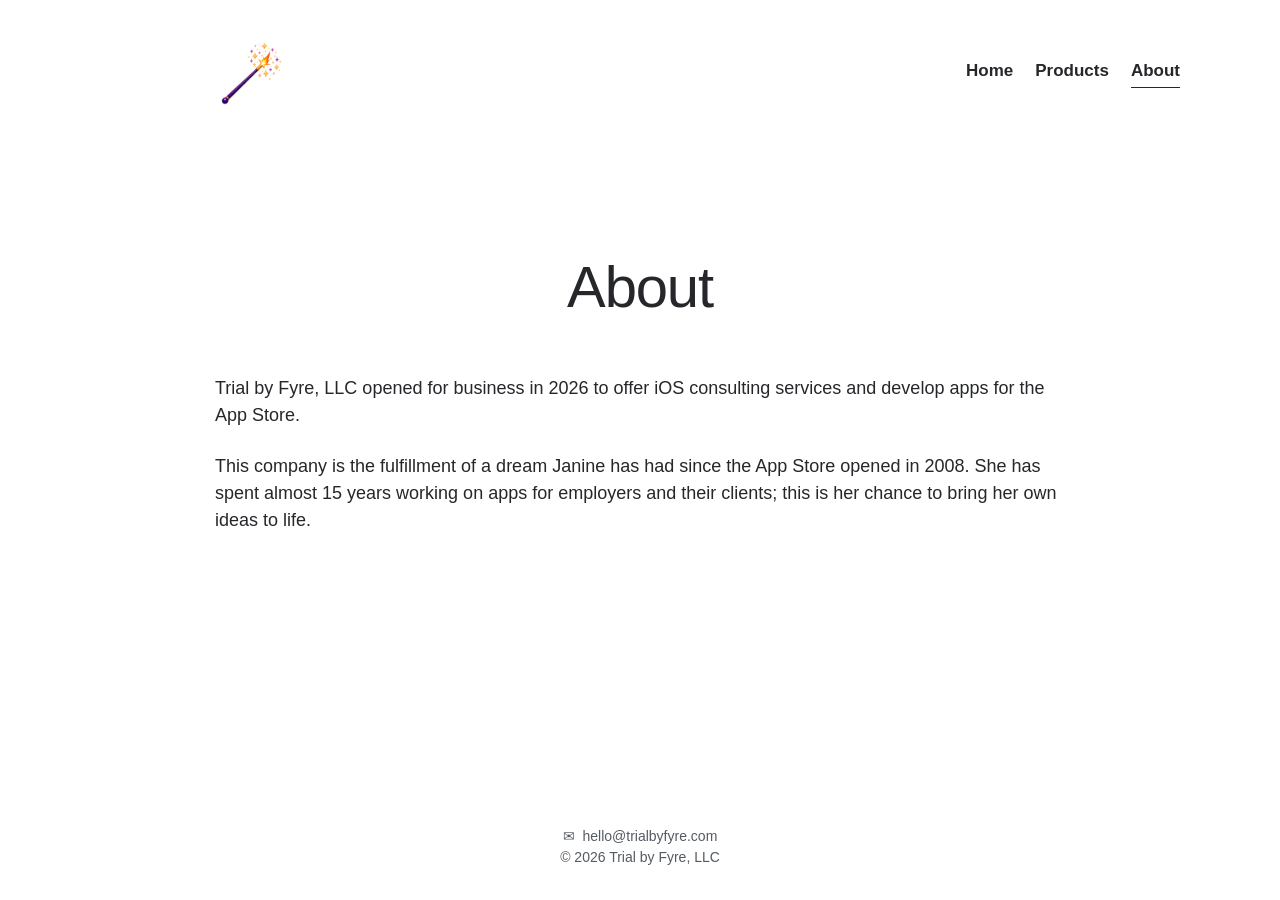
==== about.html @ 5e60eaf7 "Build initial Trial by Fyre website" ====
<!doctype html>
<html lang="en">
<head>
  <meta charset="utf-8">
  <meta name="viewport" content="width=device-width, initial-scale=1">
  <title>About | Trial by Fyre, LLC</title>
  <meta name="description" content="Trial by Fyre, LLC creates carefully considered apps for Apple platforms.">
  <link rel="stylesheet" href="styles.css">
  
  <link rel="icon" type="image/png" sizes="32x32" href="Assets/favicon-32x32.png">
  <link rel="icon" type="image/png" sizes="16x16" href="Assets/favicon-16x16.png">
  <link rel="shortcut icon" href="Assets/favicon.ico">
  <link rel="apple-touch-icon" sizes="180x180" href="Assets/apple-touch-icon.png">
</head>
<body>

<header class="site-header">
  <a href="index.html" class="header-logo" aria-label="Trial by Fyre home">
    <img src="assets/trial-by-fyre-wand-logo.png" alt="">
  </a>
  <nav class="site-nav" aria-label="Main navigation">
    <a href="index.html" >Home</a>
    <a href="products.html" >Products</a>
    <a href="about.html" aria-current="page">About</a>
  </nav>
</header>


<main class="content-page">
  <h1>About</h1>
  <div class="content">
    <p>Trial by Fyre, LLC opened for business in 2026 to offer iOS consulting services and develop apps for the App Store.</p>
    <p>This company is the fulfillment of a dream Janine has had since the App Store opened in 2008. She has spent almost 15 years working on apps for employers and their clients; this is her chance to bring her own ideas to life.</p>
  </div>
</main>


<footer class="site-footer">
  <a href="mailto:hello@trialbyfyre.com">✉&nbsp;&nbsp;hello@trialbyfyre.com</a>
  <div>© 2026 Trial by Fyre, LLC</div>
</footer>

</body>
</html>
---- styles.css ----
:root {
  --text: #25272a;
  --muted: #555b63;
  --max-width: 1080px;
}

* { box-sizing: border-box; }

html { font-family: -apple-system, BlinkMacSystemFont, "Segoe UI", sans-serif; }

body {
  margin: 0;
  min-height: 100vh;
  display: flex;
  flex-direction: column;
  color: var(--text);
  background: #fff;
  line-height: 1.5;
}

a { color: inherit; }

.home-page .site-header::before {
  content: "";
  width: 70px;
  height: 70px;
}

.site-header {
  width: min(var(--max-width), calc(100% - 48px));
  margin: 0 auto;
  padding: 38px 0 0;
  display: flex;
  justify-content: flex-end;
}

.site-nav {
  display: flex;
  gap: 22px;
  font-size: 17px;
  font-weight: 650;
}

.site-nav a {
  text-decoration: none;
  padding-bottom: 3px;
  border-bottom: 1px solid transparent;
}

.site-nav a[aria-current="page"] { border-bottom-color: currentColor; }

main {
  width: min(var(--max-width), calc(100% - 48px));
  margin: 0 auto;
  flex: 1;
}

.home {
  text-align: center;
  padding-top: 92px;
}

.company-logo {
  display: block;
  width: 150px;
  height: 150px;
  object-fit: contain;
  margin: 0 auto 24px;
}

h1 {
  margin: 0;
  font-size: clamp(42px, 5vw, 58px);
  font-weight: 350;
  letter-spacing: -0.02em;
}

.tagline {
  margin: 18px 0 0;
  font-size: 21px;
}

.owner {
  margin: 28px 0 0;
  color: var(--muted);
  font-size: 18px;
  font-weight: 650;
}

.app-grid {
  display: flex;
  justify-content: center;
  flex-wrap: wrap;
  gap: 38px;
  margin-top: 48px;
}

.app-link {
  width: 130px;
  text-align: center;
  text-decoration: none;
}

.app-link img {
  display: block;
  width: 104px;
  height: 104px;
  margin: 0 auto 10px;
  border-radius: 23%;
}

.app-name {
  display: block;
  font-size: 15px;
  font-weight: 550;
}

.content-page {
  padding-top: 135px;
}

.content-page h1 {
  text-align: center;
  margin-bottom: 45px;
}

.content {
  max-width: 850px;
  margin-left: auto;
  margin-right: auto;
  font-size: 18px;
}

.content p {
  margin: 0 0 24px;
}

.home-divider {
  width: 100%;
  height: 1px;
  margin: 48px auto 0;
  background: #c8c8c8;
}

.product-screenshots {
  display: flex;
  justify-content: center;
  align-items: flex-start;
  gap: 32px;
  margin: 36px 0;
}

.product-screenshots img {
  width: min(220px, 100%);
  height: auto;
  border: 1px solid #333;
  border-radius: 18px;
}

@media (max-width: 800px) {
  .product-screenshots {
    flex-direction: column;
    align-items: center;
    gap: 32px;
  }

  .product-screenshots img {
    width: min(280px, 80vw);
  }
}

.product-title {
  margin: 0 0 28px;
  text-align: center;
  font-size: 27px;
  color: var(--muted);
}

.site-footer {
  width: min(var(--max-width), calc(100% - 48px));
  margin: 0 auto;
  padding: 45px 0 32px;
  text-align: center;
  color: var(--muted);
  font-size: 14px;
}

.site-footer a { text-decoration: none; }

.site-footer a:hover,
.site-footer a:focus-visible,
.app-link:hover .app-name,
.app-link:focus-visible .app-name {
  text-decoration: underline;
}

@media (max-width: 600px) {
  .site-header {
    width: calc(100% - 32px);
    padding-top: 24px;
    justify-content: center;
  }

  .site-nav {
    gap: 18px;
    font-size: 16px;
  }

  main { width: calc(100% - 36px); }

  .home { padding-top: 58px; }

  .company-logo {
    width: 125px;
    height: 125px;
    margin-bottom: 20px;
  }

  .tagline { font-size: 19px; }

  .app-grid { margin-top: 55px; }

  .content-page { padding-top: 85px; }

  .content-page h1 { margin-bottom: 35px; }

  .content { font-size: 17px; }
}

.site-header {
  display: flex;
  justify-content: space-between;
  align-items: center;
}

.header-logo {
  margin-left: max(0px, calc((100% - 850px) / 2));
}

.header-logo img {
  display: block;
  width: 70px;
  height: 70px;
  object-fit: contain;
}
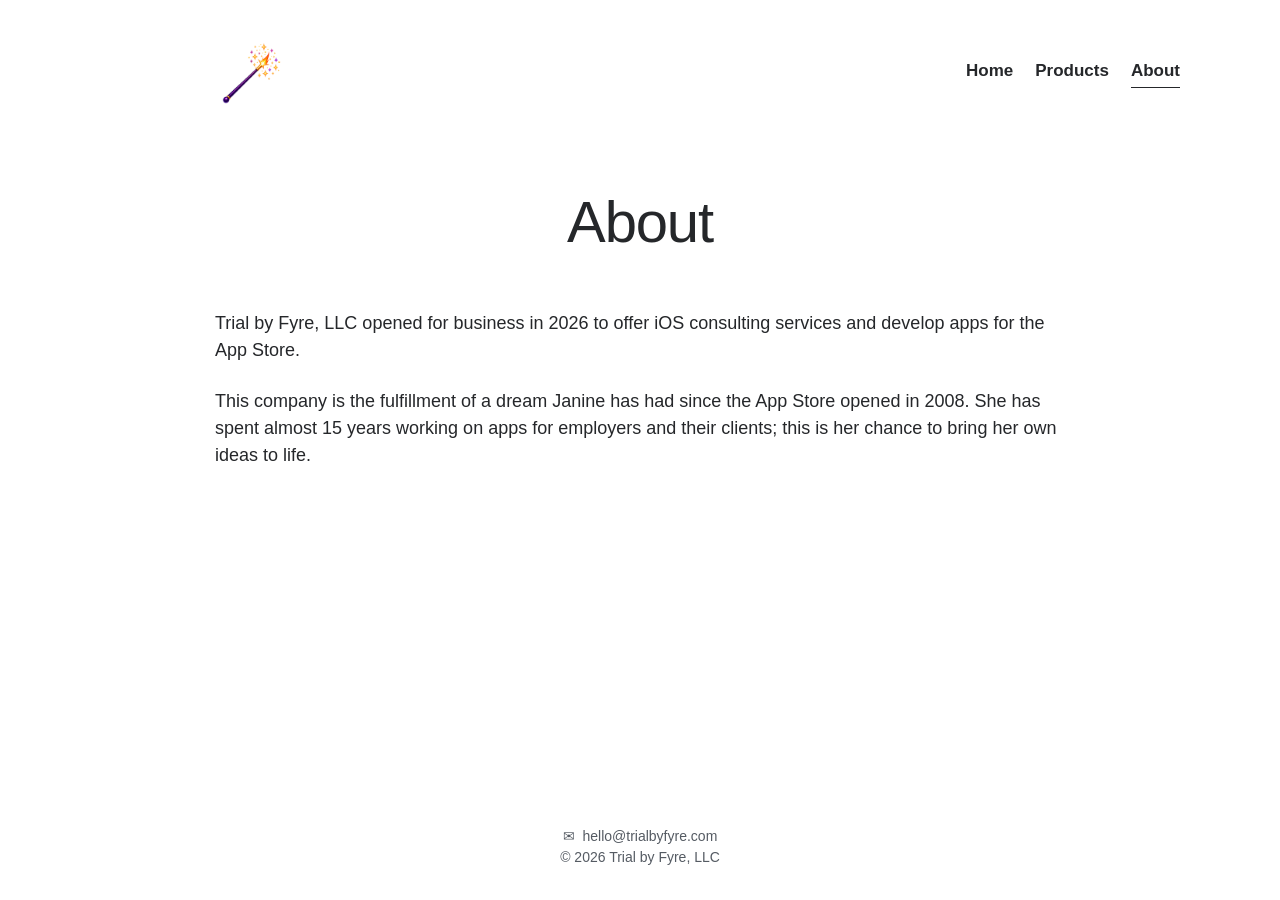
==== commit 23b7d299: "Fix image mixup" ====
--- a/about.html
+++ b/about.html
@@ -7,16 +7,16 @@
   <meta name="description" content="Trial by Fyre, LLC creates carefully considered apps for Apple platforms.">
   <link rel="stylesheet" href="styles.css">
   
-  <link rel="icon" type="image/png" sizes="32x32" href="Assets/favicon-32x32.png">
-  <link rel="icon" type="image/png" sizes="16x16" href="Assets/favicon-16x16.png">
-  <link rel="shortcut icon" href="Assets/favicon.ico">
-  <link rel="apple-touch-icon" sizes="180x180" href="Assets/apple-touch-icon.png">
+  <link rel="icon" type="image/png" sizes="32x32" href="assets/favicon-32x32.png">
+  <link rel="icon" type="image/png" sizes="16x16" href="assets/favicon-16x16.png">
+  <link rel="shortcut icon" href="assets/favicon.ico">
+  <link rel="apple-touch-icon" sizes="180x180" href="assets/apple-touch-icon.png">
 </head>
 <body>
 
 <header class="site-header">
   <a href="index.html" class="header-logo" aria-label="Trial by Fyre home">
-    <img src="assets/trial-by-fyre-wand-logo.png" alt="">
+    <img src="assets/apple-touch-icon.png" alt="">
   </a>
   <nav class="site-nav" aria-label="Main navigation">
     <a href="index.html" >Home</a>
--- a/styles.css
+++ b/styles.css
@@ -57,7 +57,7 @@
 
 .home {
   text-align: center;
-  padding-top: 92px;
+  padding-top: 20px;
 }
 
 .company-logo {
@@ -116,7 +116,7 @@
 }
 
 .content-page {
-  padding-top: 135px;
+  padding-top: 70px;
 }
 
 .content-page h1 {
